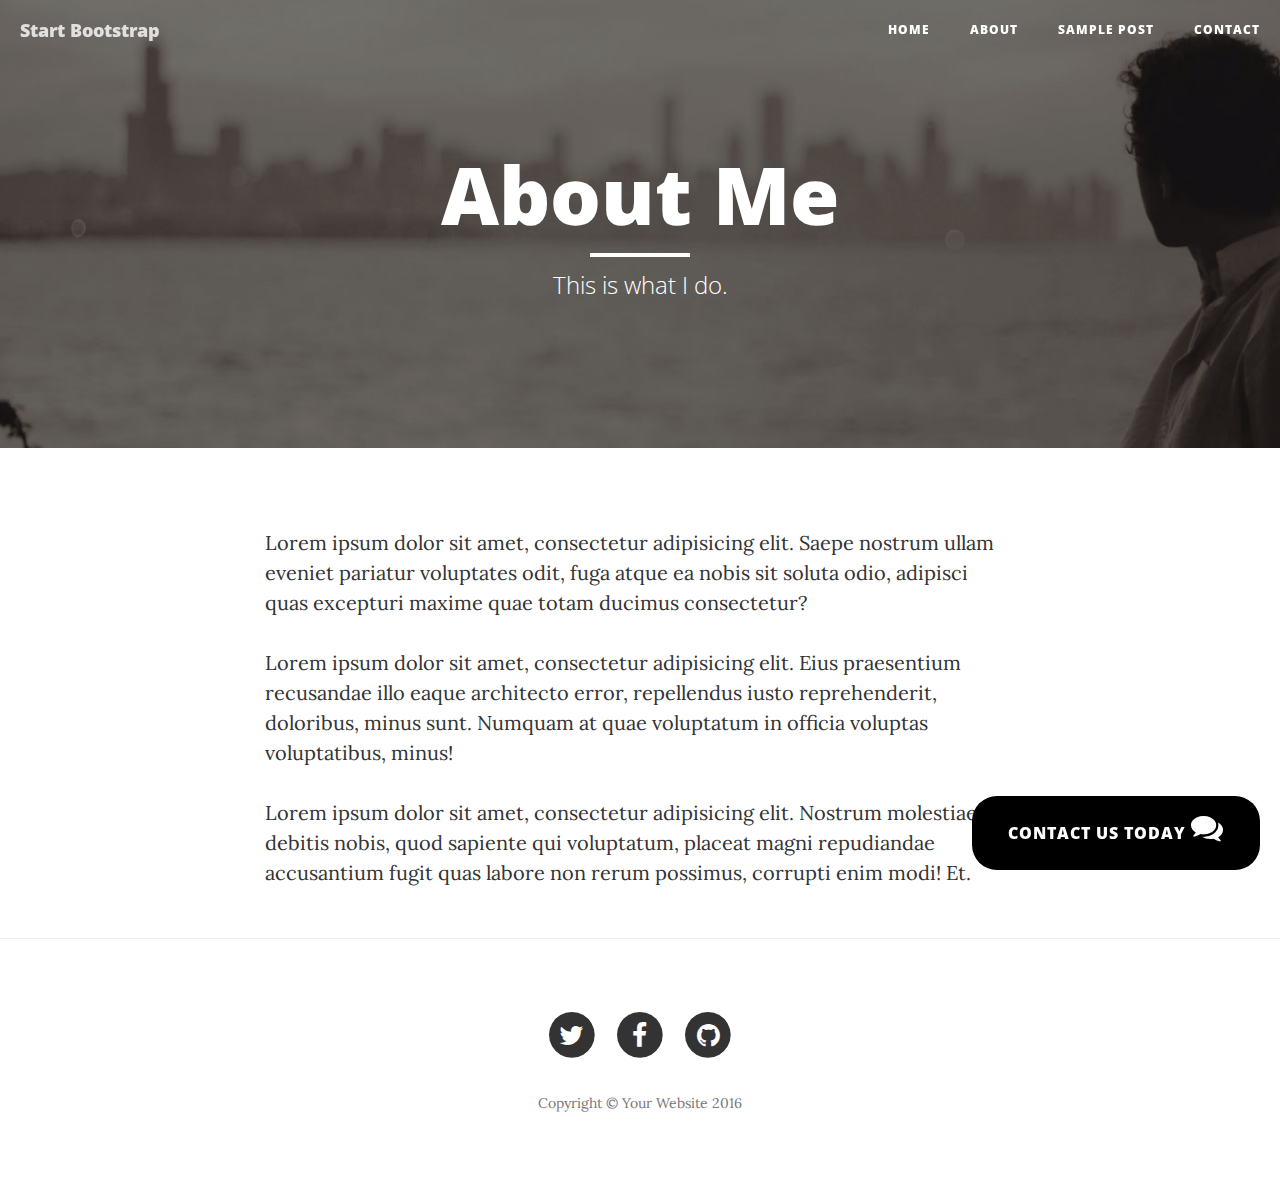
==== about.html @ 7ae9eb2a "initial commit" ====
<!DOCTYPE html>
<html lang="en">

<head>

    <meta charset="utf-8">
    <meta http-equiv="X-UA-Compatible" content="IE=edge">
    <meta name="viewport" content="width=device-width, initial-scale=1">
    <meta name="description" content="">
    <meta name="author" content="">

    <title>Clean Blog - About</title>

    <!-- Bootstrap Core CSS -->
    <link href="vendor/bootstrap/css/bootstrap.min.css" rel="stylesheet">

    <!-- Theme CSS -->
    <link href="css/clean-blog.min.css" rel="stylesheet">
    
    <!-- custom css -->
    <link href="css/custom.css" rel="stylesheet">
    
    <!-- Custom Fonts -->
    <link href="vendor/font-awesome/css/font-awesome.min.css" rel="stylesheet" type="text/css">
    <link href='https://fonts.googleapis.com/css?family=Lora:400,700,400italic,700italic' rel='stylesheet' type='text/css'>
    <link href='https://fonts.googleapis.com/css?family=Open+Sans:300italic,400italic,600italic,700italic,800italic,400,300,600,700,800' rel='stylesheet' type='text/css'>

    <!-- HTML5 Shim and Respond.js IE8 support of HTML5 elements and media queries -->
    <!-- WARNING: Respond.js doesn't work if you view the page via file:// -->
    <!--[if lt IE 9]>
        <script src="https://oss.maxcdn.com/libs/html5shiv/3.7.0/html5shiv.js"></script>
        <script src="https://oss.maxcdn.com/libs/respond.js/1.4.2/respond.min.js"></script>
    <![endif]-->

</head>

<body>

    <!-- Navigation -->
    <nav class="navbar navbar-default navbar-custom navbar-fixed-top">
        <div class="container-fluid">
            <!-- Brand and toggle get grouped for better mobile display -->
            <div class="navbar-header page-scroll">
                <button type="button" class="navbar-toggle" data-toggle="collapse" data-target="#bs-example-navbar-collapse-1">
                    <span class="sr-only">Toggle navigation</span>
                    Menu <i class="fa fa-bars"></i>
                </button>
                <a class="navbar-brand" href="index.html">Start Bootstrap</a>
            </div>

            <!-- Collect the nav links, forms, and other content for toggling -->
            <div class="collapse navbar-collapse" id="bs-example-navbar-collapse-1">
                <ul class="nav navbar-nav navbar-right">
                    <li>
                        <a href="index.html">Home</a>
                    </li>
                    <li>
                        <a href="about.html">About</a>
                    </li>
                    <li>
                        <a href="post.html">Sample Post</a>
                    </li>
                    <li>
                        <a href="contact.html">Contact</a>
                    </li>
                </ul>
            </div>
            <!-- /.navbar-collapse -->
        </div>
        <!-- /.container -->
    </nav>

    <!-- Page Header -->
    <!-- Set your background image for this header on the line below. -->
    <header class="intro-header" style="background-image: url('img/about-bg.jpg')">
        <div class="container">
            <div class="row">
                <div class="col-lg-8 col-lg-offset-2 col-md-10 col-md-offset-1">
                    <div class="page-heading">
                        <h1>About Me</h1>
                        <hr class="small">
                        <span class="subheading">This is what I do.</span>
                    </div>
                </div>
            </div>
        </div>
    </header>

    <!-- Main Content -->
    <button class="btn btn-lg contact-btn">
            <a href="contact.html" class="custom-contact">Contact us today
            <i class="fa fa-comments fa-2x" aria-hidden="true"></i></a>
    </button>
    <div class="container">
        <div class="row">
            <div class="col-lg-8 col-lg-offset-2 col-md-10 col-md-offset-1">
                <p>Lorem ipsum dolor sit amet, consectetur adipisicing elit. Saepe nostrum ullam eveniet pariatur voluptates odit, fuga atque ea nobis sit soluta odio, adipisci quas excepturi maxime quae totam ducimus consectetur?</p>
                <p>Lorem ipsum dolor sit amet, consectetur adipisicing elit. Eius praesentium recusandae illo eaque architecto error, repellendus iusto reprehenderit, doloribus, minus sunt. Numquam at quae voluptatum in officia voluptas voluptatibus, minus!</p>
                <p>Lorem ipsum dolor sit amet, consectetur adipisicing elit. Nostrum molestiae debitis nobis, quod sapiente qui voluptatum, placeat magni repudiandae accusantium fugit quas labore non rerum possimus, corrupti enim modi! Et.</p>
            </div>
        </div>
    </div>

    <hr>

    <!-- Footer -->
    <footer>
        <div class="container">
            <div class="row">
                <div class="col-lg-8 col-lg-offset-2 col-md-10 col-md-offset-1">
                    <ul class="list-inline text-center">
                        <li>
                            <a href="#">
                                <span class="fa-stack fa-lg">
                                    <i class="fa fa-circle fa-stack-2x"></i>
                                    <i class="fa fa-twitter fa-stack-1x fa-inverse"></i>
                                </span>
                            </a>
                        </li>
                        <li>
                            <a href="#">
                                <span class="fa-stack fa-lg">
                                    <i class="fa fa-circle fa-stack-2x"></i>
                                    <i class="fa fa-facebook fa-stack-1x fa-inverse"></i>
                                </span>
                            </a>
                        </li>
                        <li>
                            <a href="#">
                                <span class="fa-stack fa-lg">
                                    <i class="fa fa-circle fa-stack-2x"></i>
                                    <i class="fa fa-github fa-stack-1x fa-inverse"></i>
                                </span>
                            </a>
                        </li>
                    </ul>
                    <p class="copyright text-muted">Copyright &copy; Your Website 2016</p>
                </div>
            </div>
        </div>
    </footer>

    <!-- jQuery -->
    <script src="vendor/jquery/jquery.min.js"></script>

    <!-- Bootstrap Core JavaScript -->
    <script src="vendor/bootstrap/js/bootstrap.min.js"></script>

    <!-- Contact Form JavaScript -->
    <script src="js/jqBootstrapValidation.js"></script>
    <script src="js/contact_me.js"></script>

    <!-- Theme JavaScript -->
    <script src="js/clean-blog.min.js"></script>

</body>

</html>
---- css/clean-blog.min.css ----
/*!
 * Start Bootstrap - Clean Blog v3.3.7+1 (http://startbootstrap.com/template-overviews/clean-blog)
 * Copyright 2013-2016 Start Bootstrap
 * Licensed under MIT (https://github.com/BlackrockDigital/startbootstrap/blob/gh-pages/LICENSE)
 */a,body{color:#333}.navbar-custom .nav li a,.navbar-custom .navbar-brand,h1,h2,h3,h4,h5,h6{font-weight:800}.caption,.intro-header .page-heading,.intro-header .site-heading,footer .copyright{text-align:center}body{font-family:Lora,'Times New Roman',serif;font-size:20px;-webkit-tap-highlight-color:#0085A1}.intro-header .page-heading .subheading,.intro-header .post-heading .subheading,.intro-header .site-heading .subheading,.navbar-custom,h1,h2,h3,h4,h5,h6{font-family:'Open Sans','Helvetica Neue',Helvetica,Arial,sans-serif}p{line-height:1.5;margin:30px 0}p a{text-decoration:underline}a:focus,a:hover{color:#0085A1}a img:focus,a img:hover{cursor:zoom-in}blockquote{color:#777;font-style:italic}hr.small{max-width:100px;margin:15px auto;border-width:4px;border-color:#fff}.navbar-custom{position:absolute;top:0;left:0;width:100%;z-index:3}.navbar-custom .navbar-header .navbar-toggle{color:#777;font-weight:800;text-transform:uppercase;font-size:12px}.navbar-custom .nav li a{text-transform:uppercase;font-size:12px;letter-spacing:1px}@media only screen and (min-width:768px){.navbar-custom{background:0 0;border-bottom:1px solid transparent}.navbar-custom .navbar-brand{color:#fff;padding:20px}.navbar-custom .navbar-brand:focus,.navbar-custom .navbar-brand:hover{color:rgba(255,255,255,.8)}.navbar-custom .nav li a{color:#fff;padding:20px}.navbar-custom .nav li a:focus,.navbar-custom .nav li a:hover{color:rgba(255,255,255,.8)}}@media only screen and (min-width:1170px){.navbar-custom{-webkit-transition:background-color .3s;-moz-transition:background-color .3s;transition:background-color .3s;-webkit-transform:translate3d(0,0,0);-moz-transform:translate3d(0,0,0);-ms-transform:translate3d(0,0,0);-o-transform:translate3d(0,0,0);transform:translate3d(0,0,0);-webkit-backface-visibility:hidden;backface-visibility:hidden}.navbar-custom.is-fixed{position:fixed;top:-61px;background-color:rgba(255,255,255,.9);border-bottom:1px solid #f2f2f2;-webkit-transition:-webkit-transform .3s;-moz-transition:-moz-transform .3s;transition:transform .3s}.navbar-custom.is-fixed .navbar-brand{color:#333}.navbar-custom.is-fixed .navbar-brand:focus,.navbar-custom.is-fixed .navbar-brand:hover{color:#0085A1}.navbar-custom.is-fixed .nav li a{color:#333}.navbar-custom.is-fixed .nav li a:focus,.navbar-custom.is-fixed .nav li a:hover{color:#0085A1}.navbar-custom.is-visible{-webkit-transform:translate3d(0,100%,0);-moz-transform:translate3d(0,100%,0);-ms-transform:translate3d(0,100%,0);-o-transform:translate3d(0,100%,0);transform:translate3d(0,100%,0)}}.intro-header{background:center center no-repeat;-webkit-background-size:cover;-moz-background-size:cover;background-size:cover;-o-background-size:cover;margin-bottom:50px}.intro-header .page-heading,.intro-header .post-heading,.intro-header .site-heading{padding:100px 0 50px;color:#fff}.intro-header .page-heading h1,.intro-header .site-heading h1{margin-top:0;font-size:50px}.intro-header .page-heading .subheading,.intro-header .site-heading .subheading{font-size:24px;line-height:1.1;display:block;font-weight:300;margin:10px 0 0}@media only screen and (min-width:768px){.intro-header .page-heading,.intro-header .post-heading,.intro-header .site-heading{padding:150px 0}.intro-header .page-heading h1,.intro-header .site-heading h1{font-size:80px}}.intro-header .post-heading h1{font-size:35px}.intro-header .post-heading .meta,.intro-header .post-heading .subheading{line-height:1.1;display:block}.intro-header .post-heading .subheading{font-size:24px;margin:10px 0 30px;font-weight:600}.intro-header .post-heading .meta{font-family:Lora,'Times New Roman',serif;font-style:italic;font-weight:300;font-size:20px}.intro-header .post-heading .meta a{color:#fff}@media only screen and (min-width:768px){.intro-header .post-heading h1{font-size:55px}.intro-header .post-heading .subheading{font-size:30px}}.post-preview>a{color:#333}.post-preview>a:focus,.post-preview>a:hover{text-decoration:none;color:#0085A1}.post-preview>a>.post-title{font-size:30px;margin-top:30px;margin-bottom:10px}.post-preview>a>.post-subtitle{margin:0 0 10px;font-weight:300}.post-preview>.post-meta{color:#777;font-size:18px;font-style:italic;margin-top:0}.post-preview>.post-meta>a{text-decoration:none;color:#333}.post-preview>.post-meta>a:focus,.post-preview>.post-meta>a:hover{color:#0085A1;text-decoration:underline}@media only screen and (min-width:768px){.post-preview>a>.post-title{font-size:36px}}.section-heading{font-size:36px;margin-top:60px;font-weight:700}.btn,.pager li>a,.pager li>span{font-family:'Open Sans','Helvetica Neue',Helvetica,Arial,sans-serif;text-transform:uppercase;font-weight:800;letter-spacing:1px}.caption{font-size:14px;padding:10px;font-style:italic;margin:0;display:block;border-bottom-right-radius:5px;border-bottom-left-radius:5px}footer{padding:50px 0 65px}footer .list-inline{margin:0;padding:0}footer .copyright{font-size:14px;margin-bottom:0}.floating-label-form-group{font-size:14px;position:relative;margin-bottom:0;padding-bottom:.5em;border-bottom:1px solid #eee}.floating-label-form-group input,.floating-label-form-group textarea{z-index:1;position:relative;padding-right:0;padding-left:0;border:none;border-radius:0;font-size:1.5em;background:0 0;box-shadow:none!important;resize:none}.floating-label-form-group label{display:block;z-index:0;position:relative;top:2em;margin:0;font-size:.85em;line-height:1.764705882em;vertical-align:middle;vertical-align:baseline;opacity:0;-webkit-transition:top .3s ease,opacity .3s ease;-moz-transition:top .3s ease,opacity .3s ease;-ms-transition:top .3s ease,opacity .3s ease;transition:top .3s ease,opacity .3s ease}.floating-label-form-group::not(:first-child){padding-left:14px;border-left:1px solid #eee}.floating-label-form-group-with-value label{top:0;opacity:1}.floating-label-form-group-with-focus label{color:#0085A1}form .row:first-child .floating-label-form-group{border-top:1px solid #eee}.btn{font-size:14px;border-radius:0;padding:15px 25px}.btn-lg{font-size:16px;padding:25px 35px}.btn-default:focus,.btn-default:hover{background-color:#0085A1;border:1px solid #0085A1;color:#fff}.pager{margin:20px 0 0}.pager li>a,.pager li>span{font-size:14px;padding:15px 25px;background-color:#fff;border-radius:0}.pager li>a:focus,.pager li>a:hover{color:#fff;background-color:#0085A1;border:1px solid #0085A1}.pager .disabled>a,.pager .disabled>a:focus,.pager .disabled>a:hover,.pager .disabled>span{color:#777;background-color:#333;cursor:not-allowed}::-moz-selection{color:#fff;text-shadow:none;background:#0085A1}::selection{color:#fff;text-shadow:none;background:#0085A1}img::selection{color:#fff;background:0 0}img::-moz-selection{color:#fff;background:0 0}
---- css/custom.css ----
/*fixed contact button bottom right*/
.contact-btn {
	transition: padding 0.5s ease;
	position: fixed;
	bottom: 30px;
	right: 20px;
	background-color: black;
	color: white;
	border-radius: 25px;
	padding-top: 15px;
	z-index: 1;
}
.contact-btn:hover {
	padding: 40px;
	color: #4FA585;
}
.custom-contact {
	color: white;
}

/*end*/

/*index header image*/
#index-header {
	background: linear-gradient(rgba(155,155,155,0.6),rgba(1,0,0,0.6)),url('../img/home-bg.jpg');
	background-repeat: no-repeat;
	background-size: cover;
	background-position: center;
}
/*end*/
/*tabs*/
.nav-tabs>li.active>a, .nav-tabs>li.active>a:focus, .nav-tabs>li.active>a:hover {
	background: transparent;
	border-bottom: none;
	color: white;
}
.nav-tabs.nav-justified>.active>a, .nav-tabs.nav-justified>.active>a:focus, .nav-tabs.nav-justified>.active>a:hover {
	border-bottom: none;
}
.nav-tabs.nav-justified>li>a {
	border-bottom: none;
	border-radius: 15px 30px 0px 0px;
	font-family: 'Work Sans', sans-serif;
	color: white;
	font-size: 30px;
}
.nav-tabs.nav-justified>li.active {
	border-bottom: none;
	background: #4FA585;
}
.nav-tabs.nav-justified>li.active>a {
	border-bottom: none;
}
.nav-tabs>li>a:hover {
	background: transparent;
}
.custom-tab {
	background: #3d3d3d
}
#motor{

}
.motor-tab {
	border-radius: 15px 30px 0px 0px;
}
#home {

}
.home-tab {
	border-radius: 15px 30px 0px 0px;
}
#travel {

}
.travel-tab {
	border-radius: 15px 30px 0px 0px;
}
#commercial {
	
}
.commercial-tab {
	border-radius: 15px 30px 0px 0px;
}
#health {
	
}
.health-tab {
	border-radius: 15px 30px 0px 0px;
}
#life {
	
}
.life-tab {
	border-radius: 15px 30px 0px 0px;
}
.tab-block {
	border-radius: 15px;
	padding: 20px;
}
.tab-pane {
	padding-top: 50px;
	padding-bottom: 50px;
	margin-bottom: 100px;
	background: #3D3D3D;
	border-top: 30px solid #4FA585;
}
.grid-img > h3 {
	line-height: 200px;
}
.tab-text {
	color: white;
	text-align: center;
}
.grid-img {
	height: 250px;
	border: 2px solid #727272;
}
.grid-img:hover {
	border: 5px solid #4FA585;
}
#car-image {
	background: -webkit-linear-gradient(rgba(0,0,0,0.7), rgba(0,0,0,0.5)),  url(../img/car.jpg) no-repeat scroll center;
	background: -o-linear-gradient(rgba(0,0,0,0.7), rgba(0,0,0,0.5)),  url(../img/car.jpg) no-repeat scroll center;
	background: linear-gradient(rgba(0,0,0,0.7), rgba(0,0,0,0.5)),  url(../img/car.jpg) no-repeat scroll center;
}
#bike-image {
	background: -webkit-linear-gradient(rgba(0,0,0,0.7), rgba(0,0,0,0.5)),  url(../img/motorbike.jpg) no-repeat scroll center;
	background: -o-linear-gradient(rgba(0,0,0,0.7), rgba(0,0,0,0.5)),  url(../img/motorbike.jpg) no-repeat scroll center;
	background: linear-gradient(rgba(0,0,0,0.7), rgba(0,0,0,0.5)),  url(../img/motorbike.jpg) no-repeat scroll center;
}
#breakdown-image {
	background: -webkit-linear-gradient(rgba(0,0,0,0.7), rgba(0,0,0,0.5)),  url(../img/breakdown.jpg) no-repeat scroll center;
	background: -o-linear-gradient(rgba(0,0,0,0.7), rgba(0,0,0,0.5)),  url(../img/breakdown.jpg) no-repeat scroll center;
	background: linear-gradient(rgba(0,0,0,0.7), rgba(0,0,0,0.5)),  url(../img/breakdown.jpg) no-repeat scroll center;
}
#hire-image {
	background: -webkit-linear-gradient(rgba(0,0,0,0.7), rgba(0,0,0,0.5)),  url(../img/car-hire.jpg) no-repeat scroll center;
	background: -o-linear-gradient(rgba(0,0,0,0.7), rgba(0,0,0,0.5)),  url(../img/car-hire.jpg) no-repeat scroll center;
	background: linear-gradient(rgba(0,0,0,0.7), rgba(0,0,0,0.5)),  url(../img/car-hire.jpg) no-repeat scroll center;
}
#commercial-image {
	background: -webkit-linear-gradient(rgba(0,0,0,0.7), rgba(0,0,0,0.5)),  url(../img/van.jpg) no-repeat scroll center;
	background: -o-linear-gradient(rgba(0,0,0,0.7), rgba(0,0,0,0.5)),  url(../img/van.jpg) no-repeat scroll center;
	background: linear-gradient(rgba(0,0,0,0.7), rgba(0,0,0,0.5)),  url(../img/van.jpg) no-repeat scroll center;
}
#fleet-image {
	background: -webkit-linear-gradient(rgba(0,0,0,0.7), rgba(0,0,0,0.5)),  url(../img/fleet.jpg) no-repeat scroll center;
	background: -o-linear-gradient(rgba(0,0,0,0.7), rgba(0,0,0,0.5)),  url(../img/fleet.jpg) no-repeat scroll center;
	background: linear-gradient(rgba(0,0,0,0.7), rgba(0,0,0,0.5)),  url(../img/fleet.jpg) no-repeat scroll center;
}
#home-image {
	background: -webkit-linear-gradient(rgba(0,0,0,0.7), rgba(0,0,0,0.5)),  url(../img/home.jpg) no-repeat scroll center;
	background: -o-linear-gradient(rgba(0,0,0,0.7), rgba(0,0,0,0.5)),  url(../img/home.jpg) no-repeat scroll center;
	background: linear-gradient(rgba(0,0,0,0.7), rgba(0,0,0,0.5)),  url(../img/home.jpg) no-repeat scroll center;
}
#contents-image {
	background: -webkit-linear-gradient(rgba(0,0,0,0.7), rgba(0,0,0,0.5)),  url(../img/contents.jpg) no-repeat scroll center;
	background: -o-linear-gradient(rgba(0,0,0,0.7), rgba(0,0,0,0.5)),  url(../img/contents.jpg) no-repeat scroll center;
	background: linear-gradient(rgba(0,0,0,0.7), rgba(0,0,0,0.5)),  url(../img/contents.jpg) no-repeat scroll center;
}
/*blurb section*/
.blurb {
	background: linear-gradient(rgba(150,150,150,0.8),rgba(1,0,0,0.8)),  url(../img/office.jpg) no-repeat center center fixed ;
	background-repeat: no-repeat;
	background-size: cover;
	background-position: fixed;
	text-align: center;
	color: white;
	padding: 100px;
}
.blurb-text {
	font-family: 'Work Sans', sans-serif;
}
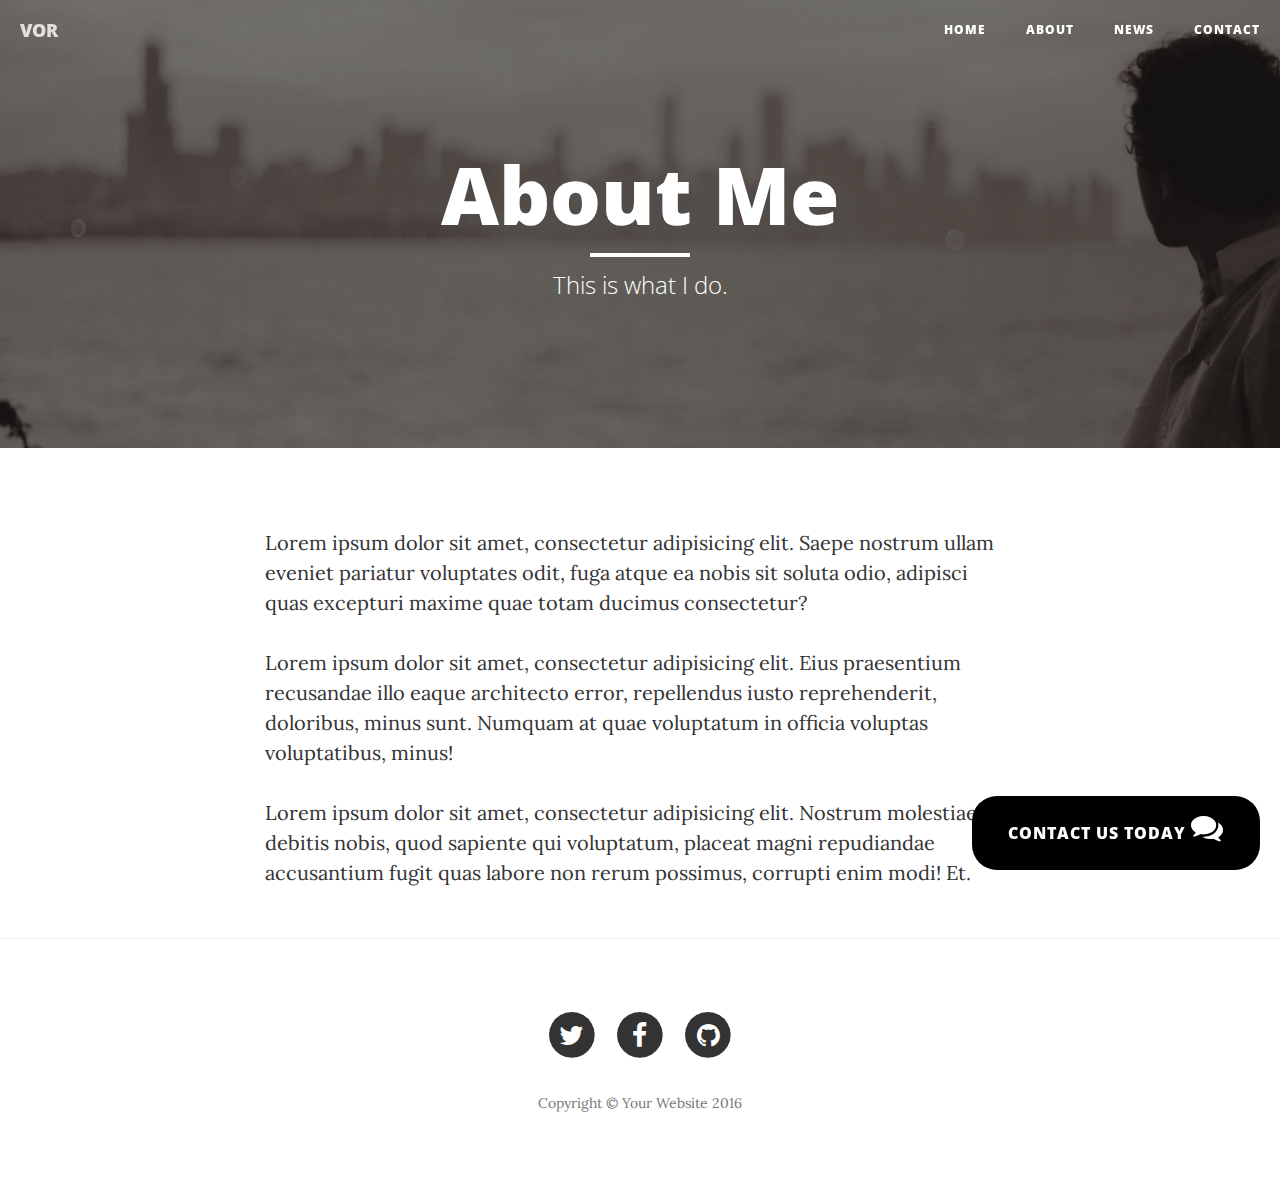
==== commit 688b7f62: "added to travel and pensions tabs" ====
--- a/about.html
+++ b/about.html
@@ -9,21 +9,23 @@
     <meta name="description" content="">
     <meta name="author" content="">
 
-    <title>Clean Blog - About</title>
+    <title>VOR.ie</title>
 
     <!-- Bootstrap Core CSS -->
     <link href="vendor/bootstrap/css/bootstrap.min.css" rel="stylesheet">
 
     <!-- Theme CSS -->
     <link href="css/clean-blog.min.css" rel="stylesheet">
-    
+
     <!-- custom css -->
     <link href="css/custom.css" rel="stylesheet">
-    
+
     <!-- Custom Fonts -->
     <link href="vendor/font-awesome/css/font-awesome.min.css" rel="stylesheet" type="text/css">
     <link href='https://fonts.googleapis.com/css?family=Lora:400,700,400italic,700italic' rel='stylesheet' type='text/css'>
     <link href='https://fonts.googleapis.com/css?family=Open+Sans:300italic,400italic,600italic,700italic,800italic,400,300,600,700,800' rel='stylesheet' type='text/css'>
+    <link href="https://fonts.googleapis.com/css?family=Work+Sans&effect=emboss" rel="stylesheet">
+    <link href="https://fonts.googleapis.com/css?family=Lato" rel="stylesheet">
 
     <!-- HTML5 Shim and Respond.js IE8 support of HTML5 elements and media queries -->
     <!-- WARNING: Respond.js doesn't work if you view the page via file:// -->
@@ -45,7 +47,7 @@
                     <span class="sr-only">Toggle navigation</span>
                     Menu <i class="fa fa-bars"></i>
                 </button>
-                <a class="navbar-brand" href="index.html">Start Bootstrap</a>
+                <a class="navbar-brand" href="index.html">VOR</a>
             </div>
 
             <!-- Collect the nav links, forms, and other content for toggling -->
@@ -58,7 +60,7 @@
                         <a href="about.html">About</a>
                     </li>
                     <li>
-                        <a href="post.html">Sample Post</a>
+                        <a href="post.html">News</a>
                     </li>
                     <li>
                         <a href="contact.html">Contact</a>
--- a/css/custom.css
+++ b/css/custom.css
@@ -96,6 +96,7 @@
 .tab-block {
 	border-radius: 15px;
 	padding: 20px;
+	color: white;
 }
 .tab-pane {
 	padding-top: 50px;
@@ -158,6 +159,56 @@
 	background: -o-linear-gradient(rgba(0,0,0,0.7), rgba(0,0,0,0.5)),  url(../img/contents.jpg) no-repeat scroll center;
 	background: linear-gradient(rgba(0,0,0,0.7), rgba(0,0,0,0.5)),  url(../img/contents.jpg) no-repeat scroll center;
 }
+#property-image {
+	background: -webkit-linear-gradient(rgba(0,0,0,0.7), rgba(0,0,0,0.5)),  url(../img/commercial.jpg) no-repeat scroll center;
+	background: -o-linear-gradient(rgba(0,0,0,0.7), rgba(0,0,0,0.5)),  url(../img/commercial.jpg) no-repeat scroll center;
+	background: linear-gradient(rgba(0,0,0,0.7), rgba(0,0,0,0.5)),  url(../img/commercial.jpg) no-repeat scroll center;
+}
+#portfolio-image {
+	background: -webkit-linear-gradient(rgba(0,0,0,0.7), rgba(0,0,0,0.5)),  url(../img/portfolio.png) no-repeat scroll center;
+	background: -o-linear-gradient(rgba(0,0,0,0.7), rgba(0,0,0,0.5)),  url(../img/portfolio.png) no-repeat scroll center;
+	background: linear-gradient(rgba(0,0,0,0.7), rgba(0,0,0,0.5)),  url(../img/portfolio.png) no-repeat scroll center;
+}
+/*Travel tab styling*/
+.travel-header {
+	height: 250px;
+	background: -webkit-linear-gradient(rgba(0,0,0,0.7), rgba(0,0,0,0.5)),  url(../img/travel-header.png) no-repeat center center;
+	background: -o-linear-gradient(rgba(0,0,0,0.7), rgba(0,0,0,0.5)),  url(../img/travel-header.png) no-repeat center center;
+	background: linear-gradient(rgba(0,0,0,0.7), rgba(0,0,0,0.5)),  url(../img/travel-header.png) no-repeat center center;
+	text-align: center;
+}
+.travel-button {
+	background-color: #4FA585;
+	color: #FFFFFF;
+	margin: 5px;
+	font-family: 'Work Sans', sans-serif;
+	font-weight: bold;
+	text-align: center;
+	height: 100px;
+	border-radius: 5px;
+}
+.travel-button:hover {
+	border: 2px solid #FFFFFF;
+}
+.card-1 {
+  box-shadow: 0 1px 3px rgba(0,0,0,0.12), 0 1px 2px rgba(0,0,0,0.24);
+  transition: all 0.3s cubic-bezier(.25,.8,.25,1);
+}
+
+.card-1:hover {
+  box-shadow: 0 14px 28px rgba(0,0,0,0.25), 0 10px 10px rgba(0,0,0,0.22);
+}
+/*Pension Tab styling*/
+.pension-header {
+	text-align: center;
+	min-height: 300px;
+	background: -webkit-linear-gradient(rgba(0,0,0,0.7), rgba(0,0,0,0.5)),  url(../img/pension.jpg) no-repeat center center;
+	background: -o-linear-gradient(rgba(0,0,0,0.7), rgba(0,0,0,0.5)),  url(../img/pension.jpg) no-repeat center center;
+	background: linear-gradient(rgba(0,0,0,0.7), rgba(0,0,0,0.5)),  url(../img/pension.jpg) no-repeat center center;
+}
+.pension-text {
+	text-align: center;
+}
 /*blurb section*/
 .blurb {
 	background: linear-gradient(rgba(150,150,150,0.8),rgba(1,0,0,0.8)),  url(../img/office.jpg) no-repeat center center fixed ;
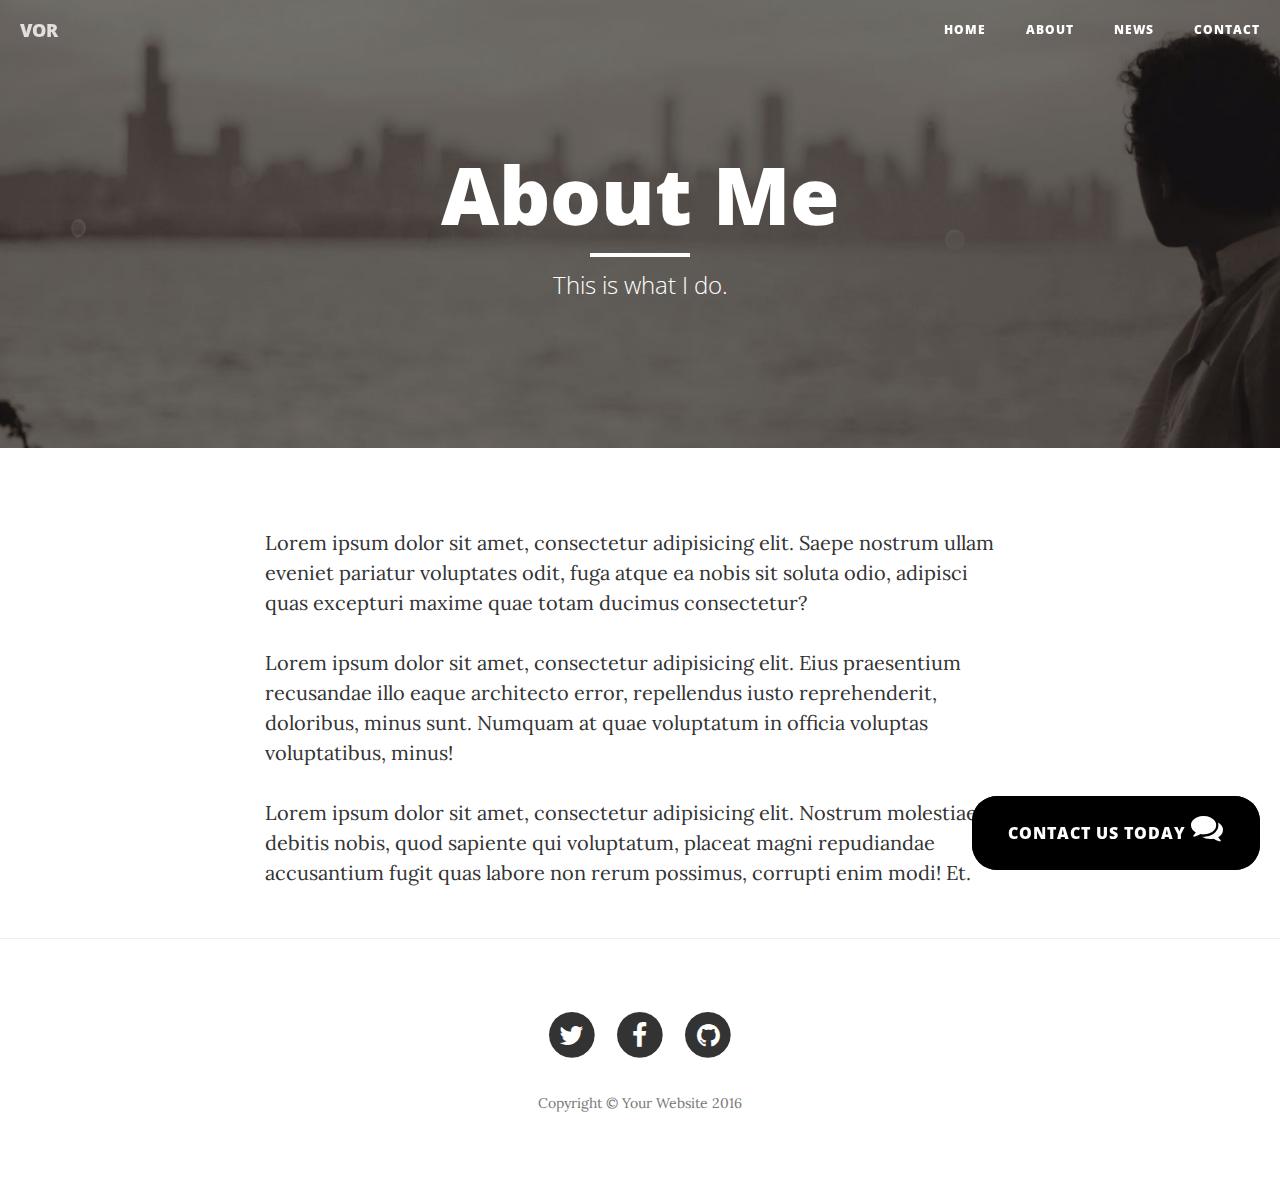
==== commit 1bb149ba: "index clean up" ====
--- a/about.html
+++ b/about.html
@@ -37,7 +37,12 @@
 </head>
 
 <body>
-
+    <a href="contact.html" class="custom-contact">
+            <button class="btn btn-lg contact-btn">
+               Contact us today
+                <i class="fa fa-comments fa-2x" aria-hidden="true"></i>
+            </button>
+        </a>
     <!-- Navigation -->
     <nav class="navbar navbar-default navbar-custom navbar-fixed-top">
         <div class="container-fluid">
--- a/css/custom.css
+++ b/css/custom.css
@@ -209,6 +209,29 @@
 .pension-text {
 	text-align: center;
 }
+/*health tab styling*/
+.health-box {
+	transition: background 0.4s ease-in-out;
+	background: #727272;
+	text-align: center;
+	padding: 25px;
+	border: 2px solid #FFFFFF
+}
+.health-box:hover {
+	background: #4FA585;
+}
+.life {
+	background: -webkit-linear-gradient(rgba(0,0,0,0.7), rgba(0,0,0,0.5)),  url(../img/family_header.jpg) no-repeat center center;
+	background: -o-linear-gradient(rgba(0,0,0,0.7), rgba(0,0,0,0.5)),  url(../img/family_header.jpg) no-repeat center center ;
+	background: linear-gradient(rgba(0,0,0,0.7), rgba(0,0,0,0.5)),  url(../img/family_header.jpg) no-repeat center center ;
+	background-size: cover;
+	padding: 50px;
+	text-align: center;
+}
+.life-form {
+	background: linear-gradient(rgba(255,255,255,0.6),rgba(255,255,255,0.6));
+	border-top: 20px solid #4FA585;
+}
 /*blurb section*/
 .blurb {
 	background: linear-gradient(rgba(150,150,150,0.8),rgba(1,0,0,0.8)),  url(../img/office.jpg) no-repeat center center fixed ;
